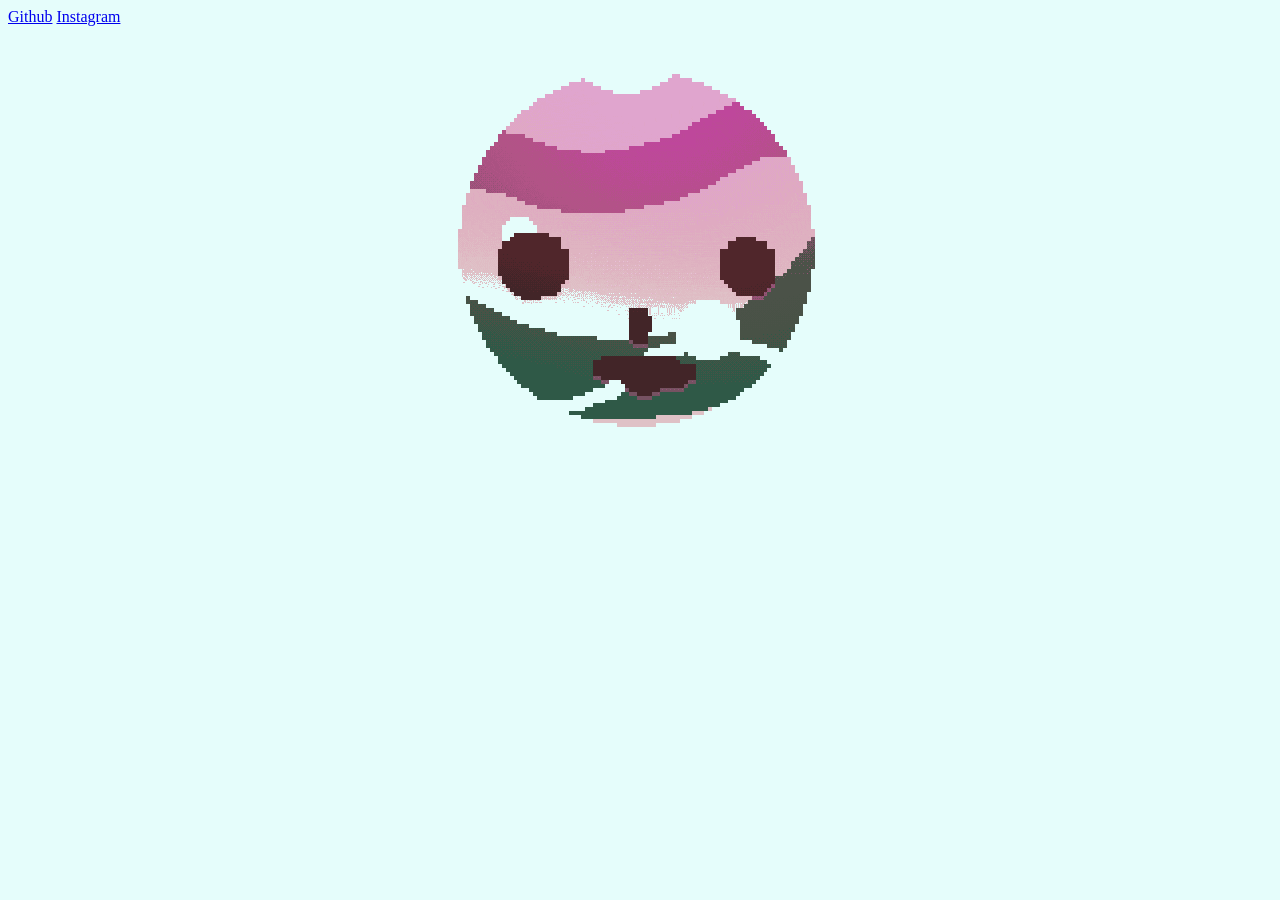
==== index.html @ e7be24ba "Adding index back" ====
<!DOCTYPE html>
<html lang="en">
  <head>
    <meta charset="UTF-8">
    <meta name="viewport" content="width=device-width, initial-scale=1.0">
    <meta http-equiv="X-UA-Compatible" content="ie=edge">
    <title>Peter Speak</title>
    <meta name="description" content="Peter Speak's Dev Home Page">
    <link rel="stylesheet" href="style.css">
    <link rel="stylesheet" href="https://cdnjs.cloudflare.com/ajax/libs/animate.css/4.1.1/animate.min.css">
  </head>
  <body>
      <div>
        <a href="https://github.com/Peterspeaking">Github</a>
        <a href="https://instagram.com/PeterSpeak/">Instagram</a>
      <div>
      <div class="intro">
        <img class="faceGif" src="Images/FaceNoBG.gif" alt="Face">        
          <div class="bubble">Hello, I am Peter</div>
      </div>
	<script src="index.js"></script>
  </body>
</html>
---- style.css ----
body{
        background-color: #e5fdfb;
}

header
{
    text-align: center;
}

.intro {
    text-align: center;
    height: auto;
    width: auto;
  }

  .bubble {
    position: relative;
    background: #c06ea2;
    color: #FFFFFF;
    font-family: Courier New;
    font-size: 23px;
    line-height: 91px;
    box-shadow: 11px 8px 2px 0px #A3A3A3;
    text-align: center;
    width: 273px;
    height: 85px;
    border-radius: 10px;
    padding: 0px;
    opacity:0;
    margin-left: auto;
    margin-right: auto;
}

.intro:hover .bubble {
    opacity: 1;
  }

  .resources
  {
      text-align: right;
      
  }
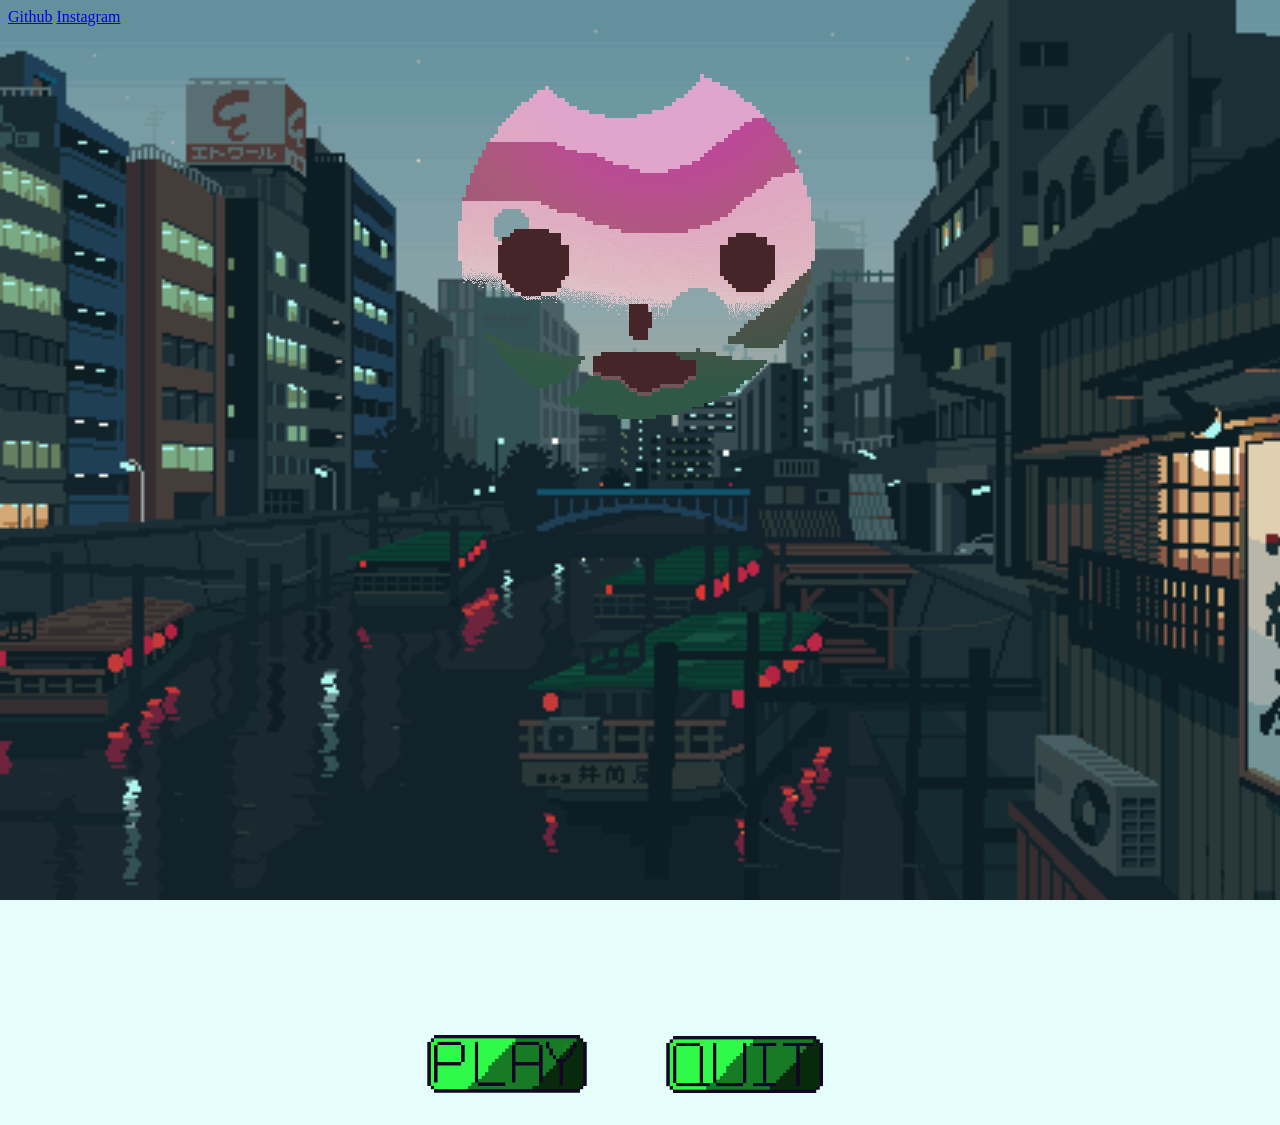
==== commit 4e72bca1: "Adding background and music" ====
--- a/index.html
+++ b/index.html
@@ -7,17 +7,26 @@
     <title>Peter Speak</title>
     <meta name="description" content="Peter Speak's Dev Home Page">
     <link rel="stylesheet" href="style.css">
-    <link rel="stylesheet" href="https://cdnjs.cloudflare.com/ajax/libs/animate.css/4.1.1/animate.min.css">
   </head>
   <body>
-      <div>
+      <div class = "resources">
         <a href="https://github.com/Peterspeaking">Github</a>
         <a href="https://instagram.com/PeterSpeak/">Instagram</a>
-      <div>
-      <div class="intro">
-        <img class="faceGif" src="Images/FaceNoBG.gif" alt="Face">        
-          <div class="bubble">Hello, I am Peter</div>
       </div>
-	<script src="index.js"></script>
+      <div class="CenterDiv">
+        <div class="FaceWrap">
+          <img class="faceGif" src="Images/FaceNoBG.gif" alt="Face">        
+          <div class="SpeechBubble">Hello, I am Peter</div>
+        </div>
+      </div>
+      <div class="AudioDiv">
+        <audio id="AudioPlayer" src="Audio/Broke_For_Free.mp3"></audio>
+        <div> 
+          <button class="PlayButton" onclick="document.getElementById('AudioPlayer').play()">
+            <img src="Images/PlayButton.png" width="200" height="auto"></button> 
+          <button class="PauseButton" onclick="document.getElementById('AudioPlayer').pause()">
+            <img src="Images/PauseButton.png" width="250" height="auto"></button> 
+        </div>
+      </div>
   </body>
 </html>
--- a/style.css
+++ b/style.css
@@ -1,19 +1,32 @@
 body{
-        background-color: #e5fdfb;
+    background-color: #e5fdfb;
+    background-image: url("Images/Background.gif");
+    background-repeat: no-repeat;
+    background-attachment: fixed;
+    background-size: cover;
 }
 
-header
+.resources
 {
-    text-align: center;
+    text-align: left;
 }
 
-.intro {
+.CenterDiv {
     text-align: center;
     height: auto;
     width: auto;
-  }
+ }
 
-  .bubble {
+ .FaceWrap{
+    display: inline-block;
+    border-radius: 100%;
+}
+
+.FaceWrap:hover .SpeechBubble {
+    opacity: 1;
+}
+
+.SpeechBubble {
     position: relative;
     background: #c06ea2;
     color: #FFFFFF;
@@ -31,13 +44,19 @@
     margin-right: auto;
 }
 
-.intro:hover .bubble {
-    opacity: 1;
-  }
+.AudioDiv {
+    margin-top: 400px;
+    text-align: center;
+    height: auto;
+    width: auto;
+ }
 
-  .resources
-  {
-      text-align: right;
-      
-  }
+ .PlayButton{
+     background: none;
+     border: none;
+ }
 
+ .PauseButton{
+    background: none;
+    border: none;
+}
